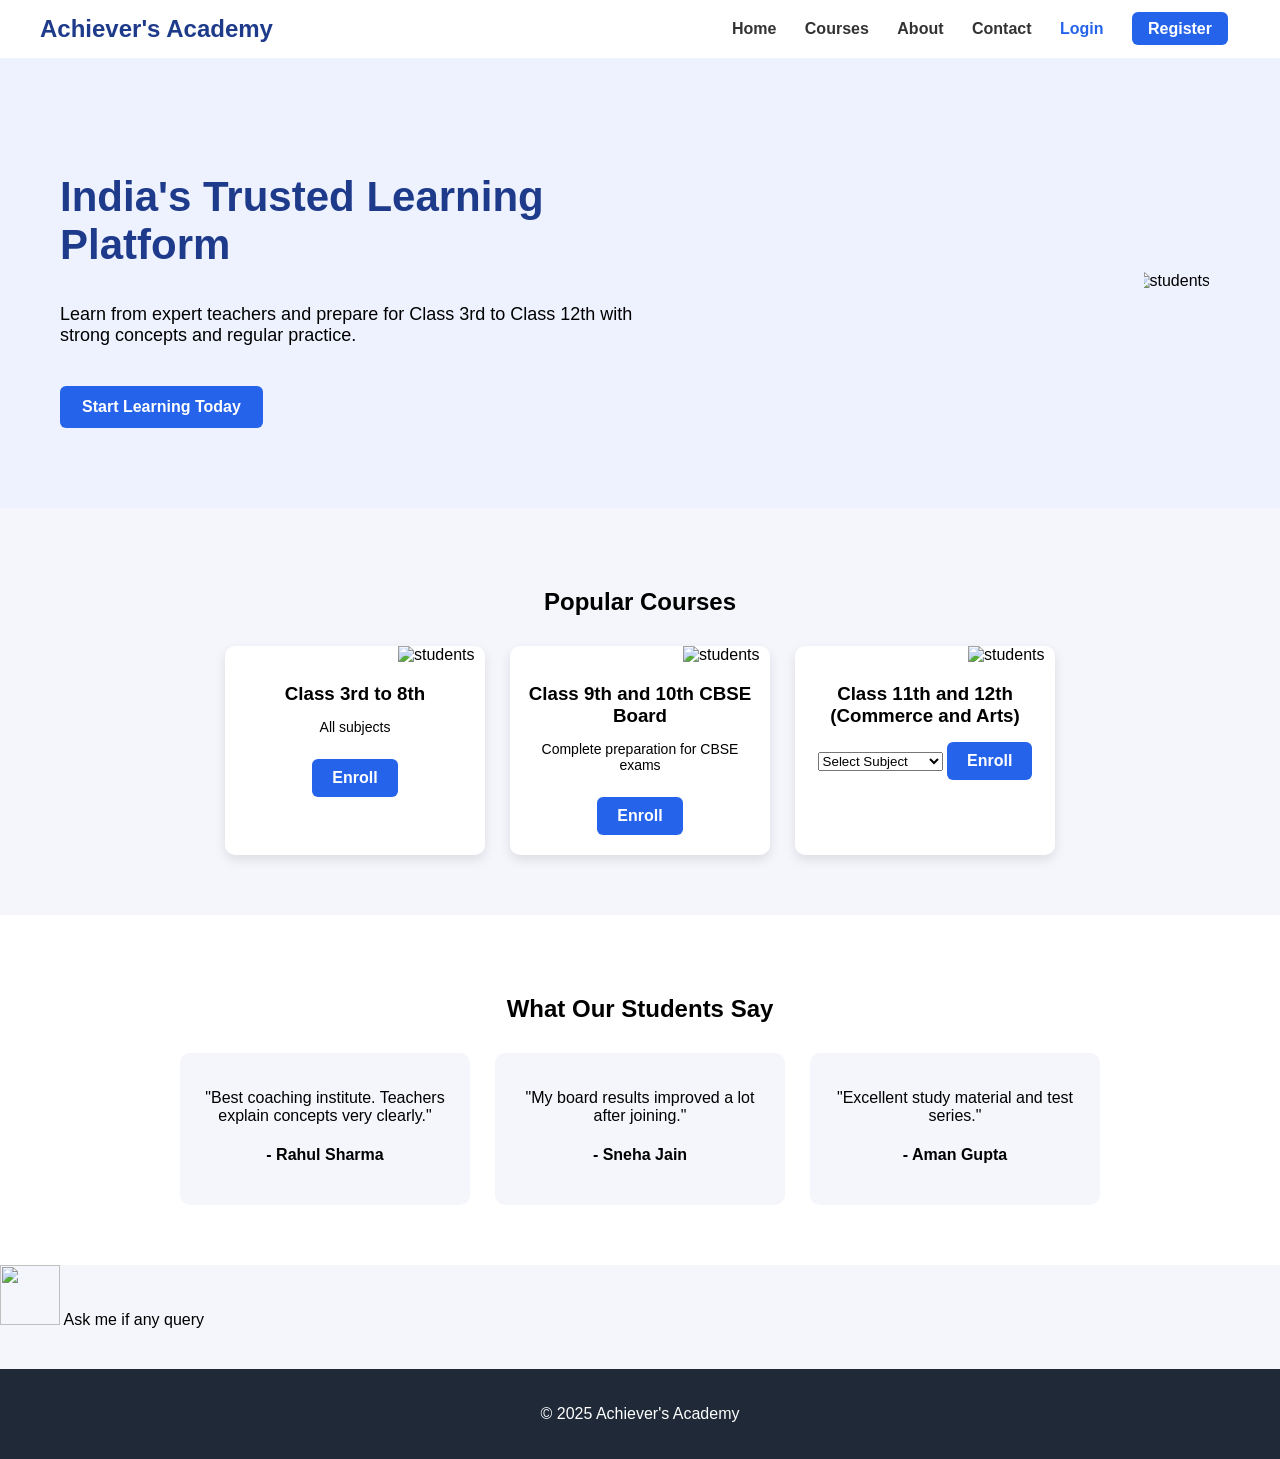
==== index.html @ e00da793 "Add files via upload" ====
<!DOCTYPE html>
<html lang="en">
<head>
<meta charset="UTF-8">
<title>Achiever's Academy</title>
<link rel="stylesheet" href="style4.css">
</head>

<body>

<header class="topbar">
<h2>Achiever's Academy</h2>

<nav>
<a href="index.html">Home</a>
<a href="courses.html">Courses</a>
<a href="about.html">About</a>
<a href="contact.html">Contact</a>
<a class="btn-login" href="login.html">Login</a>
<a class="btn-register" href="register.html">Register</a>
</nav>

</header>


<section class="hero">

<div class="hero-text">

<h1>India's Trusted Learning Platform</h1>

<p>
Learn from expert teachers and prepare for Class 3rd to Class 12th with strong concepts and regular practice.
</p>

<a href="register.html"
style="background:#2563eb;
color:white;
padding:12px 22px;
text-decoration:none;
border-radius:6px;
font-weight:bold;
display:inline-block;
margin-top:20px;">
Start Learning Today
</a>

</div>

<div class="hero-image">
<marquee><img src="https://images.unsplash.com/photo-1523240795612-9a054b0db644"
width="450"
height="300"
alt="students"></marquee>

</div>

</section>


<section class="courses">

<h2>Popular Courses</h2>

<div class="course-grid">

<div class="card">
<marquee><img src="https://tse4.mm.bing.net/th/id/OIP.AeJTWEj0k-5ssGe6gu6AMwHaD4?rs=1&pid=ImgDetMain&o=7&rm=3"
width="450"
height="300"
alt="students"></marquee>
<h3>Class 3rd to 8th</h3>
<p>All subjects</p>
<a href="register.html"
style="background:#2563eb;
color:white;
padding:10px 20px;
text-decoration:none;
border-radius:6px;
font-weight:bold;
display:inline-block;
margin-top:10px;">
Enroll
</a>
</div>

<div class="card">
<marquee><img src="https://images.unsplash.com/photo-1588072432836-e10032774350"
width="450"
height="300"
alt="students"></marquee>
<h3>Class 9th and 10th CBSE Board</h3>
<p>Complete preparation for CBSE exams</p>
<a href="register.html"
style="background:#2563eb;
color:white;
padding:10px 20px;
text-decoration:none;
border-radius:6px;
font-weight:bold;
display:inline-block;
margin-top:10px;">
Enroll
</a>
</div>

<div class="card">
<marquee><img src="https://images.unsplash.com/photo-1513258496099-48168024aec0"
width="450"
height="300"
alt="students"></marquee>
<h3>Class 11th and 12th (Commerce and Arts)</h3>
<select name="subject" required>

<option value="">Select Subject</option>

<option>Accountancy</option>
<option>Economics</option>
<option>Business Studies</option>
<option>Political Science</option>
<option>Geography</option>
<option>History</option>
<option>English</option>
<option>Sociology</option>

</select>
<a href="register.html"
style="background:#2563eb;
color:white;
padding:10px 20px;
text-decoration:none;
border-radius:6px;
font-weight:bold;
display:inline-block;
margin-top:10px;">
Enroll
</a>
</div>

</div>

</section>


<section class="testimonials">

<h2>What Our Students Say</h2>

<div class="testimonial-grid">

<div class="review">
<p>"Best coaching institute. Teachers explain concepts very clearly."</p>
<h4>- Rahul Sharma</h4>
</div>

<div class="review">
<p>"My board results improved a lot after joining."</p>
<h4>- Sneha Jain</h4>
</div>

<div class="review">
<p>"Excellent study material and test series."</p>
<h4>- Aman Gupta</h4>
</div>

</div>

</section>


<div id="assistant-widget" onclick="openChat()">
    <img src="https://cdn-icons-png.flaticon.com/512/4712/4712109.png" style="width:60px; height:60px;">
    <span>Ask me if any query</span>
</div>

<script>
function openChat() {
    window.open("chat.html", "_blank");
}
</script>

<footer>
<p>© 2025 Achiever's Academy</p>
</footer>

</body>
</html>
---- style4.css ----
/* General page style */

body{
margin:0;
font-family:Arial, Helvetica, sans-serif;
background:#f4f6fb;
}

/* Top navigation bar */

.topbar{
display:flex;
justify-content:space-between;
align-items:center;
padding:15px 40px;
background:white;
box-shadow:0 2px 6px rgba(0,0,0,0.1);
}

.topbar h2{
margin:0;
color:#1e3a8a;
}

/* Navigation */

nav a{
margin:0 12px;
text-decoration:none;
color:#333;
font-weight:bold;
}

nav a:hover{
color:#2563eb;
}

/* Login and register buttons */

.btn-login{
color:#2563eb;
}

.btn-register{
background:#2563eb;
color:white;
padding:8px 16px;
border-radius:6px;
}

/* Hero section */

.hero{
display:flex;
justify-content:space-between;
align-items:center;
padding:80px 60px;
background:#eef2ff;
}

.hero-text{
width:50%;
}

.hero-text h1{
font-size:42px;
color:#1e3a8a;
}

.hero-text p{
font-size:18px;
margin:20px 0;
}

.cta{
background:#2563eb;
color:white;
padding:12px 22px;
text-decoration:none;
border-radius:6px;
font-weight:bold;
}

.hero-image img{
width:450px;
height:300px;
object-fit:cover;
border-radius:10px;
}

/* Courses section */

.courses{
padding:60px;
text-align:center;
}

.course-grid{
display:flex;
justify-content:center;
gap:25px;
flex-wrap:wrap;
margin-top:30px;
}

.card{
background:white;
width:260px;
border-radius:10px;
box-shadow:0 5px 12px rgba(0,0,0,0.1);
overflow:hidden;
text-align:center;
padding-bottom:20px;
}

.card img{
width:100%;
height:150px;
object-fit:cover;
}

.card h3{
margin:15px 10px 5px;
}

.card p{
padding:0 10px;
font-size:14px;
}

/* Enroll button */


.enroll-btn{
display:inline-block;
background:#2563eb;
color:white;
padding:10px 20px;
margin-top:10px;
text-decoration:none;
border-radius:6px;
font-weight:bold;
}

.enroll-btn:hover{
background:#1e40af;
}

/* About page */

.about{
padding:60px;
text-align:center;
max-width:900px;
margin:auto;
}

.about p{
font-size:18px;
line-height:1.6;
}

/* Contact page */

.contact{
padding:60px;
text-align:center;
}

.contact p{
font-size:18px;
margin:10px 0;
}

/* Login and register form */

.form-box{
background:white;
width:350px;
margin:80px auto;
padding:30px;
border-radius:10px;
box-shadow:0 5px 12px rgba(0,0,0,0.1);
text-align:center;
}

.form-box h2{
color:#1e3a8a;
margin-bottom:20px;
}

.form-box input,
.form-box select{
width:100%;
padding:10px;
margin:10px 0;
border:1px solid #ccc;
border-radius:5px;
}

.form-box input:focus,
.form-box select:focus{
outline:none;
border:1px solid #2563eb;
box-shadow:0 0 4px rgba(37,99,235,0.4);
}

.form-box input[type="submit"]{
background:#2563eb;
color:white;
border:none;
cursor:pointer;
padding:12px;
font-weight:bold;
border-radius:6px;
}

.form-box input[type="submit"]:hover{
background:#1e40af;
transform:scale(1.03);
}

.form-box a{
color:#2563eb;
text-decoration:none;
font-weight:bold;
}

.form-box a:hover{
text-decoration:underline;
}

/* Testimonials */

.testimonials{
background:white;
padding:60px;
text-align:center;
}

.testimonial-grid{
display:flex;
justify-content:center;
gap:25px;
flex-wrap:wrap;
margin-top:30px;
}

.review{
background:#f4f6fb;
padding:20px;
width:250px;
border-radius:10px;
}

/* Footer */

footer{
background:#1f2937;
color:white;
text-align:center;
padding:20px;
margin-top:40px;
}

/* Responsive Design */

@media(max-width:768px){

.hero{
flex-direction:column;
text-align:center;
}

.hero-text{
width:100%;
}

.hero-image img{
width:100%;
height:auto;
}

.course-grid{
flex-direction:column;
align-items:center;
}

.topbar{
flex-direction:column;
gap:10px;
}

body {
    font-family: "Segoe UI", sans-serif;
}

#assistant-widget {
    position: fixed;
    right: 20px;
    top: 50%;
    transform: translateY(-50%);
    background: #4CAF50;
    color: white;
    padding: 8px 12px;
    border-radius: 50px;
    display: flex;
    align-items: center;
    cursor: pointer;
    font-size: 14px;
}



}
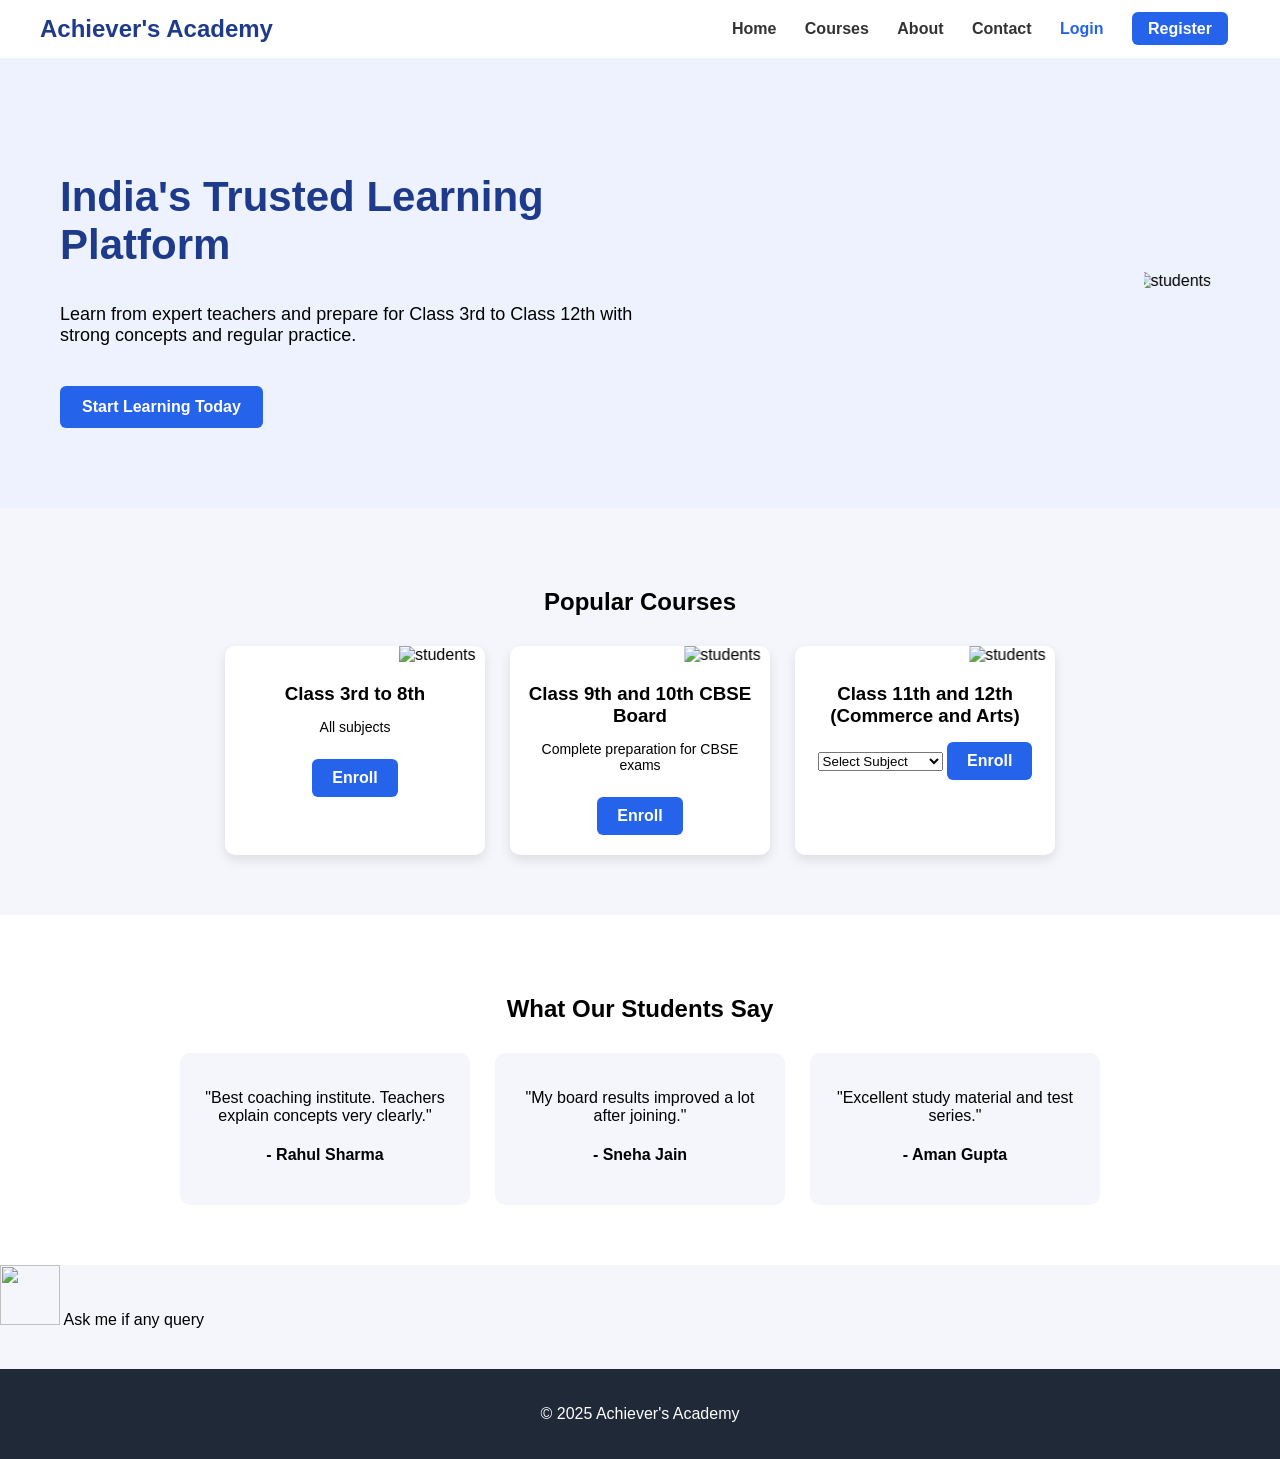
==== commit 417e23e7: "Add files via upload" ====
--- a/index.html
+++ b/index.html
@@ -1,6 +1,7 @@
 <!DOCTYPE html>
 <html lang="en">
 <head>
+<meta name="viewport" content="width=device-width, initial-scale=1.0">
 <meta charset="UTF-8">
 <title>Achiever's Academy</title>
 <link rel="stylesheet" href="style4.css">
@@ -9,17 +10,15 @@
 <body>
 
 <header class="topbar">
-<h2>Achiever's Academy</h2>
-
-<nav>
-<a href="index.html">Home</a>
-<a href="courses.html">Courses</a>
-<a href="about.html">About</a>
-<a href="contact.html">Contact</a>
-<a class="btn-login" href="login.html">Login</a>
-<a class="btn-register" href="register.html">Register</a>
-</nav>
-
+    <h2>Achiever's Academy</h2>
+    <nav>
+        <a href="index.html">Home</a>
+        <a href="courses.html">Courses</a>
+        <a href="about.html">About</a>
+        <a href="contact.html">Contact</a>
+        <a class="btn-login" href="login.html">Login</a>
+        <a class="btn-register" href="register.html">Register</a>
+    </nav>
 </header>
 
 
